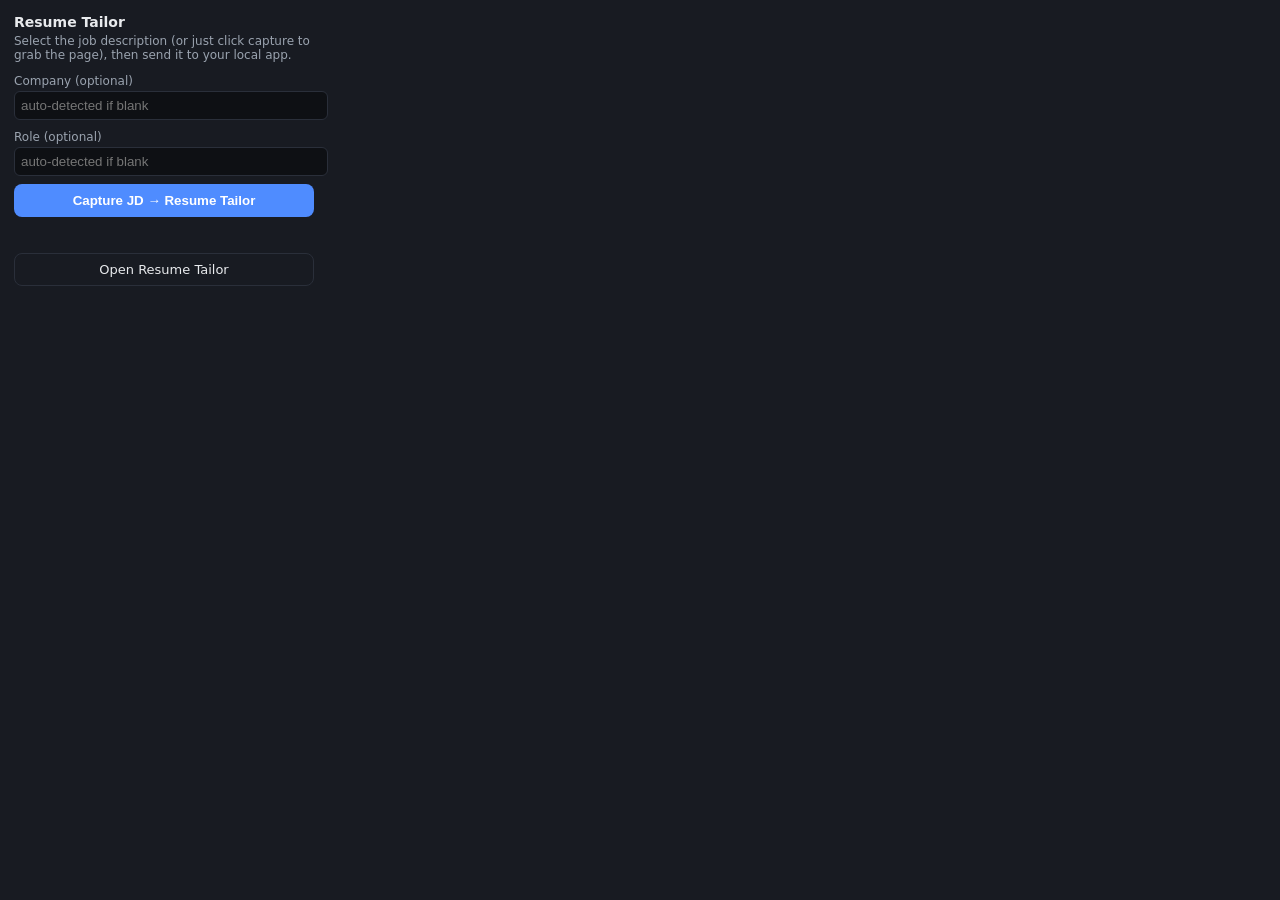
==== extension/popup.html @ 5b156409 "Phase 4 (RAG) + honesty gate + tailoring robustness + Phase 5 (extension) RAG (app/rag.py): - SQLite" ====
<!DOCTYPE html>
<html lang="en">
<head>
  <meta charset="utf-8" />
  <style>
    body { width: 300px; font: 13px system-ui, sans-serif; margin: 0; padding: 14px; background: #181b22; color: #e8eaed; }
    h1 { font-size: 14px; margin: 0 0 4px; }
    p { color: #9aa3af; margin: 0 0 12px; font-size: 12px; }
    button { width: 100%; padding: 9px; border: 0; border-radius: 8px; background: #4f8cff; color: #fff; font-weight: 600; cursor: pointer; }
    button:hover { filter: brightness(1.08); }
    button:disabled { opacity: .6; cursor: default; }
    .row { display: flex; gap: 8px; margin-top: 8px; }
    .ghost { background: transparent; border: 1px solid #2a2f3a; color: #e8eaed; text-decoration: none; text-align: center; display: block; padding: 8px; border-radius: 8px; }
    label { display: block; margin-top: 10px; color: #9aa3af; font-size: 12px; }
    input { width: 100%; margin-top: 3px; padding: 6px; border-radius: 6px; border: 1px solid #2a2f3a; background: #0e1014; color: #e8eaed; }
    #status { margin-top: 10px; font-size: 12px; min-height: 16px; }
    .ok { color: #36c46a; } .bad { color: #e0a83a; }
  </style>
</head>
<body>
  <h1>Resume Tailor</h1>
  <p>Select the job description (or just click capture to grab the page), then send it to your local app.</p>
  <label>Company (optional)<input id="company" type="text" placeholder="auto-detected if blank" /></label>
  <label>Role (optional)<input id="role" type="text" placeholder="auto-detected if blank" /></label>
  <div class="row"><button id="capture">Capture JD → Resume Tailor</button></div>
  <div id="status"></div>
  <a class="ghost" id="open" href="http://localhost:8000" target="_blank" style="margin-top:10px;">Open Resume Tailor</a>
  <script src="popup.js"></script>
</body>
</html>
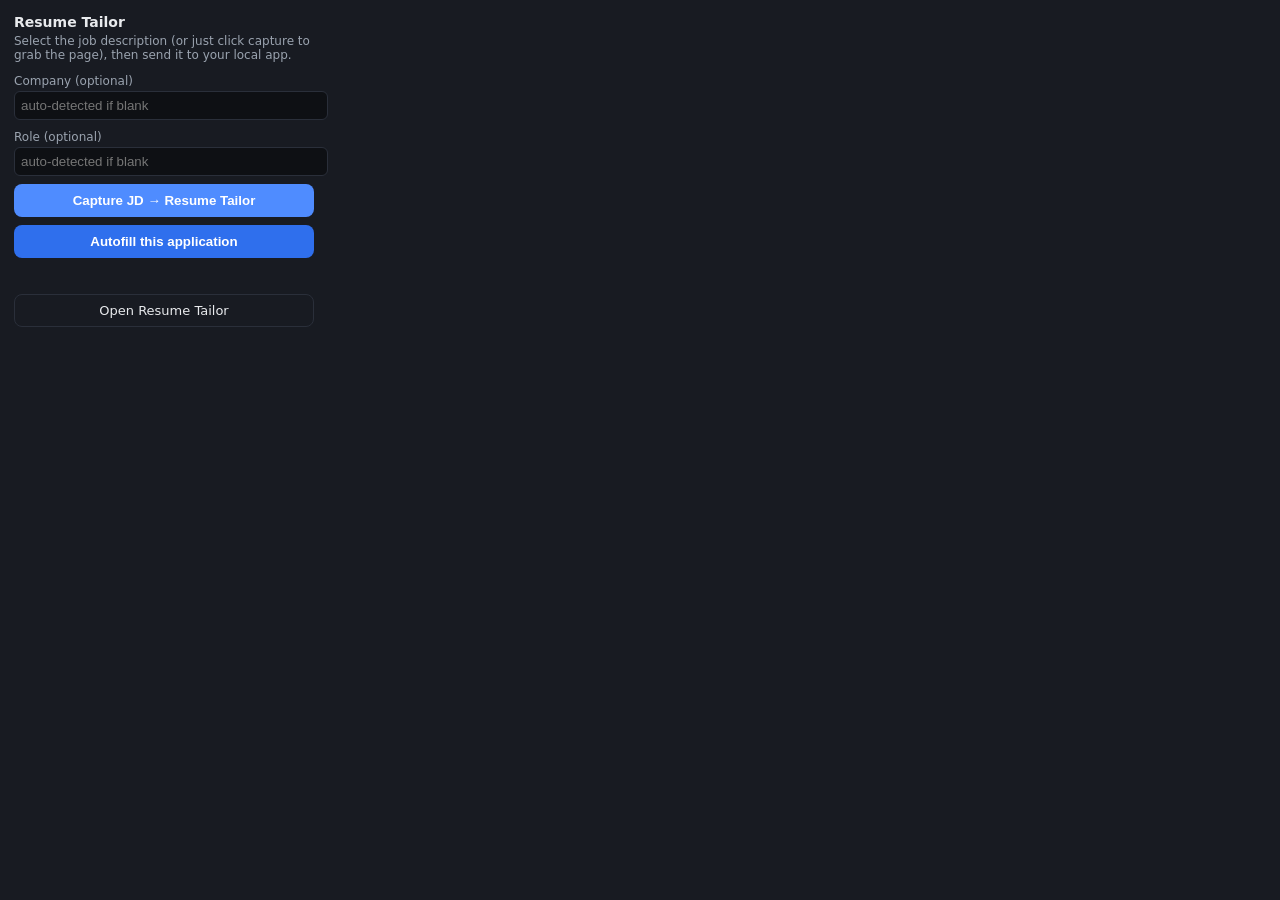
==== commit fa69c761: "Add Apply Copilot: autofill applications with the same honesty contract Builds the "delivery half" o" ====
--- a/extension/popup.html
+++ b/extension/popup.html
@@ -23,6 +23,7 @@
   <label>Company (optional)<input id="company" type="text" placeholder="auto-detected if blank" /></label>
   <label>Role (optional)<input id="role" type="text" placeholder="auto-detected if blank" /></label>
   <div class="row"><button id="capture">Capture JD → Resume Tailor</button></div>
+  <div class="row"><button id="autofill" style="background:#2f6fed;">Autofill this application</button></div>
   <div id="status"></div>
   <a class="ghost" id="open" href="http://localhost:8000" target="_blank" style="margin-top:10px;">Open Resume Tailor</a>
   <script src="popup.js"></script>
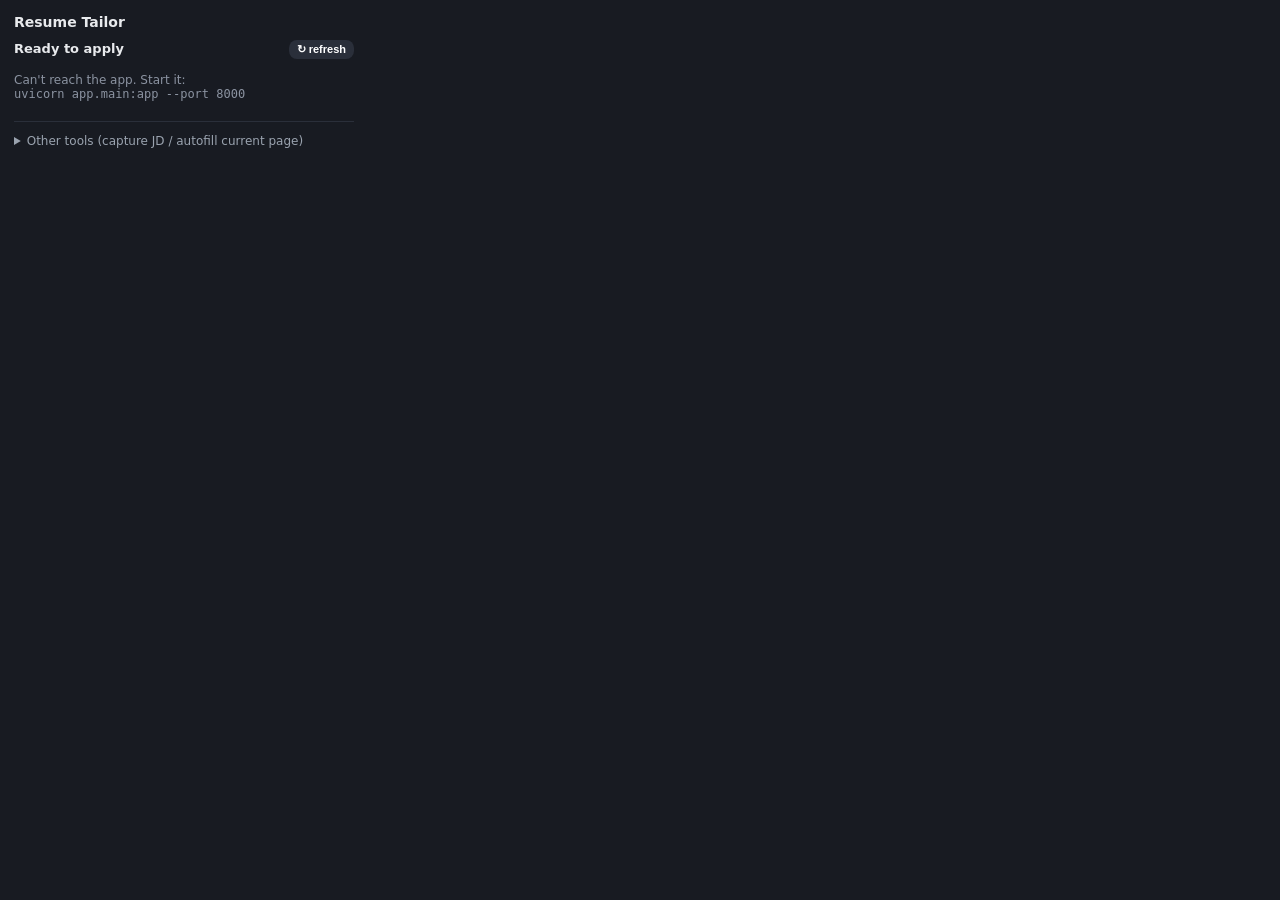
==== commit 4e460944: "Extension: show the pipeline queue with one-click apply + mark-applied The popup now lists ready-to-" ====
--- a/extension/popup.html
+++ b/extension/popup.html
@@ -3,9 +3,9 @@
 <head>
   <meta charset="utf-8" />
   <style>
-    body { width: 300px; font: 13px system-ui, sans-serif; margin: 0; padding: 14px; background: #181b22; color: #e8eaed; }
-    h1 { font-size: 14px; margin: 0 0 4px; }
-    p { color: #9aa3af; margin: 0 0 12px; font-size: 12px; }
+    body { width: 340px; font: 13px system-ui, sans-serif; margin: 0; padding: 14px; background: #181b22; color: #e8eaed; }
+    h1 { font-size: 14px; margin: 0 0 2px; }
+    .sub { color: #9aa3af; margin: 0 0 10px; font-size: 12px; }
     button { width: 100%; padding: 9px; border: 0; border-radius: 8px; background: #4f8cff; color: #fff; font-weight: 600; cursor: pointer; }
     button:hover { filter: brightness(1.08); }
     button:disabled { opacity: .6; cursor: default; }
@@ -15,17 +15,45 @@
     input { width: 100%; margin-top: 3px; padding: 6px; border-radius: 6px; border: 1px solid #2a2f3a; background: #0e1014; color: #e8eaed; }
     #status { margin-top: 10px; font-size: 12px; min-height: 16px; }
     .ok { color: #36c46a; } .bad { color: #e0a83a; }
+
+    /* Queue */
+    .qhead { display: flex; align-items: baseline; justify-content: space-between; margin: 4px 0 6px; }
+    .qhead b { font-size: 13px; }
+    #refresh { width: auto; padding: 3px 8px; font-size: 11px; background: #2a2f3a; }
+    #queue { max-height: 320px; overflow-y: auto; }
+    .job { border: 1px solid #2a2f3a; border-radius: 8px; padding: 8px; margin-bottom: 7px; background: #0e1014; }
+    .job a.title { color: #cfe0ff; font-weight: 600; text-decoration: none; display: block; line-height: 1.25; }
+    .job a.title:hover { text-decoration: underline; }
+    .meta { color: #8b93a1; font-size: 11px; margin-top: 3px; display: flex; gap: 8px; flex-wrap: wrap; }
+    .badge { background: #1b2330; border-radius: 5px; padding: 1px 5px; }
+    .badge.ready { color: #36c46a; } .badge.review { color: #e0a83a; }
+    .acts { display: flex; gap: 6px; margin-top: 7px; }
+    .acts a, .acts button { flex: 1; font-size: 11px; padding: 6px; border-radius: 6px; }
+    .open { background: #2f6fed; color: #fff; text-align: center; text-decoration: none; font-weight: 600; }
+    .resume { background: transparent; border: 1px solid #2a2f3a; color: #cfe0ff; text-align: center; text-decoration: none; }
+    .applied { background: #1f7a44; color: #fff; }
+    .empty { color: #8b93a1; font-size: 12px; padding: 8px 0; }
+    hr { border: 0; border-top: 1px solid #2a2f3a; margin: 12px 0; }
+    details summary { cursor: pointer; color: #9aa3af; font-size: 12px; }
   </style>
 </head>
 <body>
   <h1>Resume Tailor</h1>
-  <p>Select the job description (or just click capture to grab the page), then send it to your local app.</p>
-  <label>Company (optional)<input id="company" type="text" placeholder="auto-detected if blank" /></label>
-  <label>Role (optional)<input id="role" type="text" placeholder="auto-detected if blank" /></label>
-  <div class="row"><button id="capture">Capture JD → Resume Tailor</button></div>
-  <div class="row"><button id="autofill" style="background:#2f6fed;">Autofill this application</button></div>
-  <div id="status"></div>
-  <a class="ghost" id="open" href="http://localhost:8000" target="_blank" style="margin-top:10px;">Open Resume Tailor</a>
+  <p class="sub" id="appliedToday"></p>
+
+  <div class="qhead"><b>Ready to apply</b><button id="refresh">↻ refresh</button></div>
+  <div id="queue"><div class="empty">Loading…</div></div>
+
+  <hr />
+  <details>
+    <summary>Other tools (capture JD / autofill current page)</summary>
+    <label>Company (optional)<input id="company" type="text" placeholder="auto-detected if blank" /></label>
+    <label>Role (optional)<input id="role" type="text" placeholder="auto-detected if blank" /></label>
+    <div class="row"><button id="capture">Capture JD → Resume Tailor</button></div>
+    <div class="row"><button id="autofill" style="background:#2f6fed;">Autofill this application</button></div>
+    <div id="status"></div>
+    <a class="ghost" id="open" href="http://localhost:8000" target="_blank" style="margin-top:10px;">Open Resume Tailor</a>
+  </details>
   <script src="popup.js"></script>
 </body>
 </html>
